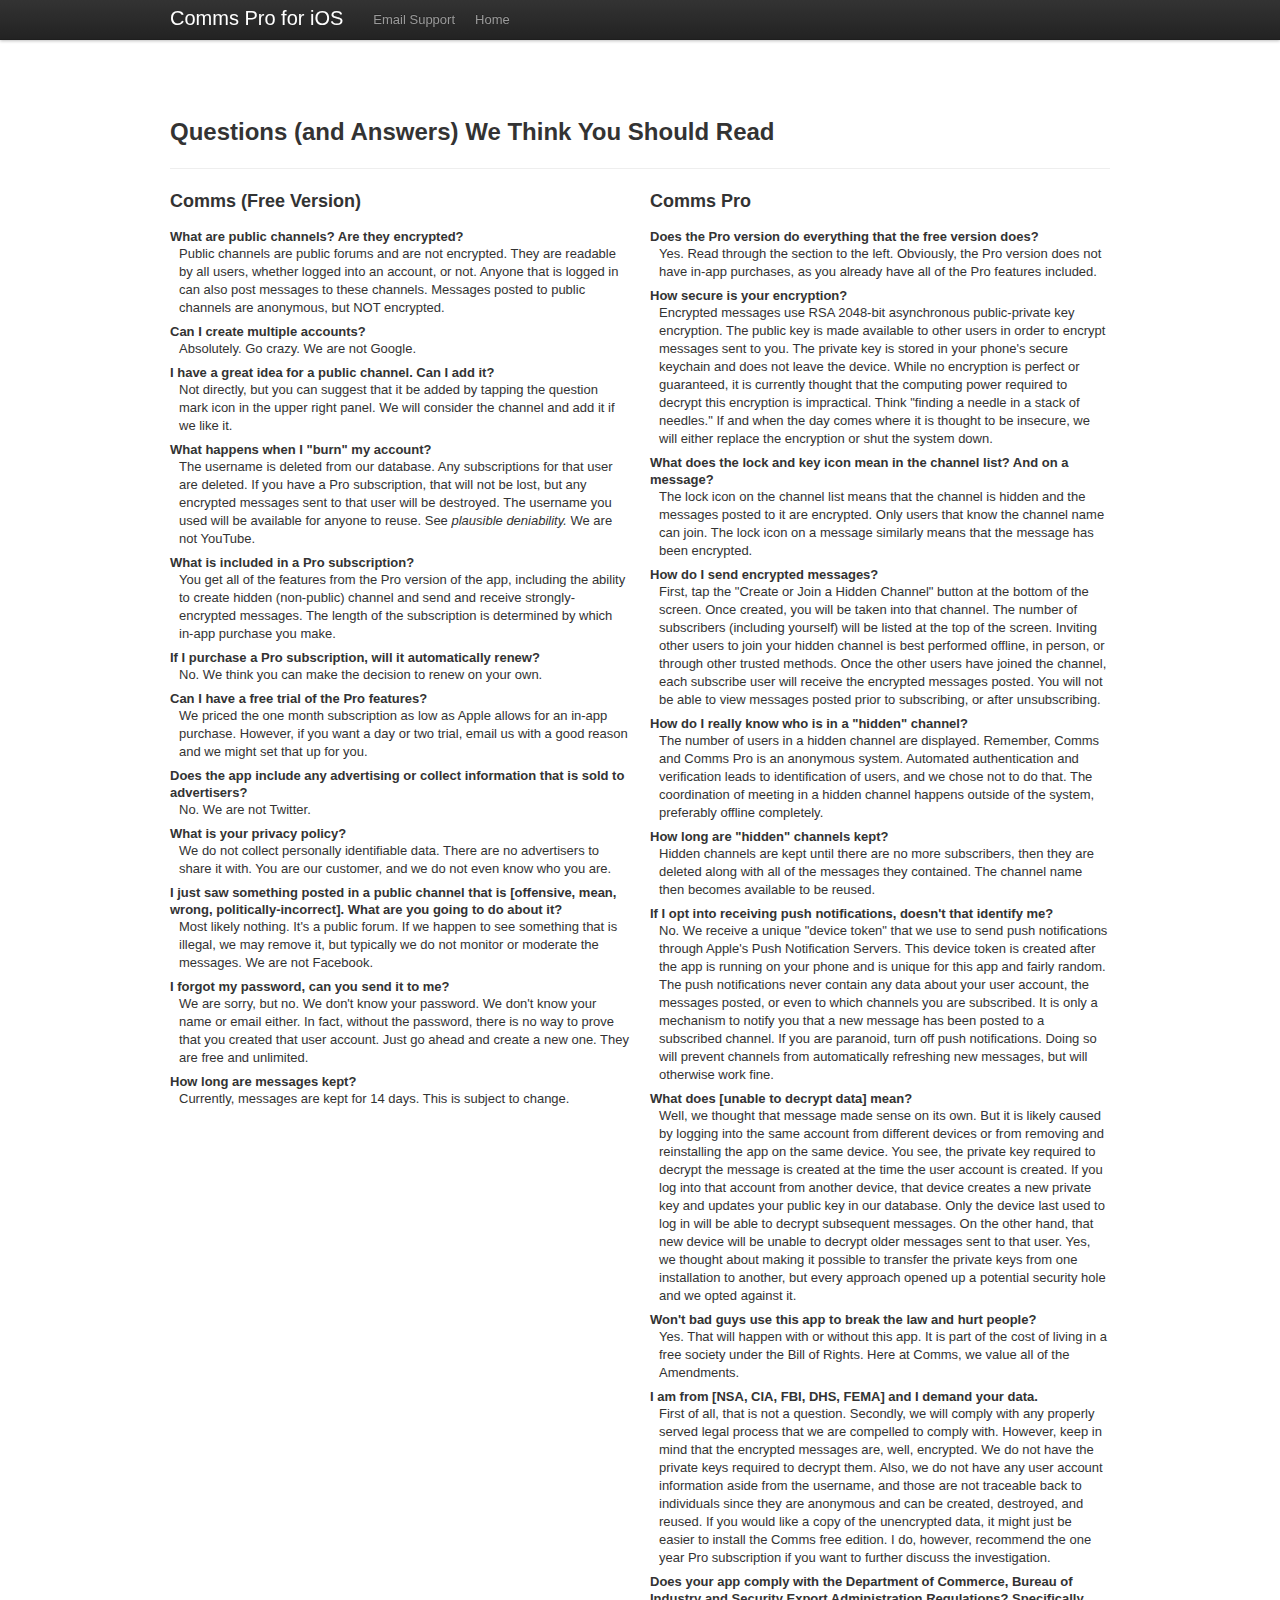
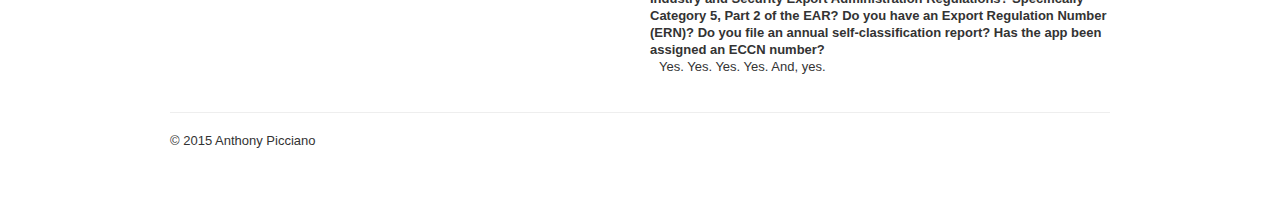
==== CommsParse/public/faq.html @ e3fc97b6 "add parse files" ====
<!DOCTYPE html>
<html lang="en"><head><meta http-equiv="Content-Type" content="text/html; charset=UTF-8">
    <meta charset="utf-8">
    <title>Comms Pro for iOS</title>
    <meta name="description" content="App Support Page">
    <meta name="author" content="Anthony Picciano">

    <!-- Le styles -->
    <link href="./support_files/bootstrap.min.css" rel="stylesheet">
    <style type="text/css">
      body {
        padding-top: 60px;
        padding-bottom: 40px;
      }
    </style>

    <!-- Le HTML5 shim, for IE6-8 support of HTML5 elements -->
    <!--[if lt IE 9]>
      <script src="http://html5shim.googlecode.com/svn/trunk/html5.js"></script>
    <![endif]-->
  <style type="text/css"></style></head>

  <body>

    <div class="navbar navbar-fixed-top">
      <div class="navbar-inner">
        <div class="container">
          <a class="brand" href="./support_files/Hunch.html">Comms Pro for iOS</a>
          <div class="nav-collapse">
            <ul class="nav">
              <li><a href="mailto:commsforios@gmail.com?subject=Help with Comms">Email Support</a></li>
              <li><a href="/">Home</a></li>
            </ul>
          </div><!--/.nav-collapse -->
        </div>
      </div>
    </div>

    <div class="container">
<div class="row">
  <div class="span2" style="float: right">
     <p>
      <a href="https://itunes.apple.com/us/app/comms-pro/idxxxxxxxxx?mt=8&uo=4" target="itunes_store" style="display:inline-block;overflow:hidden;background:url(https://linkmaker.itunes.apple.com/htmlResources/assets/en_us//images/web/linkmaker/badge_appstore-lrg.png) no-repeat;width:135px;height:40px;@media only screen{background-image:url(https://linkmaker.itunes.apple.com/htmlResources/assets/en_us//images/web/linkmaker/badge_appstore-lrg.svg);}"></a>
    </p>
  </div>
</div>


<div class="row">
	<div class="span12">
		<h2>Questions (and Answers) We Think You Should Read</h2>
	</div>
</div>

<hr>

<div class="row">
	<div class="span6">
		<h3>Comms (Free Version)</h3>
		<dl>
			<dt>What are public channels? Are they encrypted?</dt>
			<dd>Public channels are public forums and are not encrypted. They are readable by all users, whether logged into an account, or not. Anyone that is logged in can also post messages to these channels. Messages posted to public channels are anonymous, but NOT encrypted.</dd>
			<dt>Can I create multiple accounts?</dt>
			<dd>Absolutely. Go crazy. We are not Google.
			<dt>I have a great idea for a public channel. Can I add it?<dt>
			<dd>Not directly, but you can suggest that it be added by tapping the question mark icon in the upper right panel. We will consider the channel and add it if we like it.</dd>
			<dt>What happens when I "burn" my account?</dt>
			<dd>The username is deleted from our database. Any subscriptions for that user are deleted. If you have a Pro subscription, that will not be lost, but any encrypted messages sent to that user will be destroyed. The username you used will be available for anyone to reuse. See <i>plausible deniability.</i> We are not YouTube.</dd>
			<dt>What is included in a Pro subscription?</dt>
			<dd>You get all of the features from the Pro version of the app, including the ability to create hidden (non-public) channel and send and receive strongly-encrypted messages. The length of the subscription is determined by which in-app purchase you make.</dd>
			<dt>If I purchase a Pro subscription, will it automatically renew?</dt>
			<dd>No. We think you can make the decision to renew on your own.</dd>
			<dt>Can I have a free trial of the Pro features?</dt>
			<dd>We priced the one month subscription as low as Apple allows for an in-app purchase. However, if you want a day or two trial, email us with a good reason and we might set that up for you.</dd>
			<dt>Does the app include any advertising or collect information that is sold to advertisers?</dt>
			<dd>No. We are not Twitter.</dd>
			<dt>What is your privacy policy?</dt>
			<dd>We do not collect personally identifiable data. There are no advertisers to share it with. You are our customer, and we do not even know who you are.</dd>
			<dt>I just saw something posted in a public channel that is [offensive, mean, wrong, politically-incorrect]. What are you going to do about it?</dt>
			<dd>Most likely nothing. It's a public forum. If we happen to see something that is illegal, we may remove it, but typically we do not monitor or moderate the messages. We are not Facebook.</dd>
			<dt>I forgot my password, can you send it to me?</dt>
			<dd>We are sorry, but no. We don't know your password. We don't know your name or email either. In fact, without the password, there is no way to prove that you created that user account. Just go ahead and create a new one. They are free and unlimited.</dd>
			<dt>How long are messages kept?</dt>
			<dd>Currently, messages are kept for 14 days. This is subject to change.</dd>
		</dl>
	</div>
	
	<div class="span6">
		<h3>Comms Pro</h3>
		<dl>
			<dt>Does the Pro version do everything that the free version does?</dt>
			<dd>Yes. Read through the section to the left. Obviously, the Pro version does not have in-app purchases, as you already have all of the Pro features included.</dd>
			<dt>How secure is your encryption?</dt>
			<dd>Encrypted messages use RSA 2048-bit asynchronous public-private key encryption. The public key is made available to other users in order to encrypt messages sent to you. The private key is stored in your phone's secure keychain and does not leave the device. While no encryption is perfect or guaranteed, it is currently thought that the computing power required to decrypt this encryption is impractical. Think "finding a needle in a stack of needles." If and when the day comes where it is thought to be insecure, we will either replace the encryption or shut the system down.</dd>
			<dt>What does the lock and key icon mean in the channel list? And on a message?</dt>
			<dd>The lock icon on the channel list means that the channel is hidden and the messages posted to it are encrypted. Only users that know the channel name can join. The lock icon on a message similarly means that the message has been encrypted.</dd>
			<dt>How do I send encrypted messages?</dt>
			<dd>First, tap the "Create or Join a Hidden Channel" button at the bottom of the screen. Once created, you will be taken into that channel. The number of subscribers (including yourself) will be listed at the top of the screen. Inviting other users to join your hidden channel is best performed offline, in person, or through other trusted methods. Once the other users have joined the channel, each subscribe user will receive the encrypted messages posted. You will not be able to view messages posted prior to subscribing, or after unsubscribing.</dd>
			<dt>How do I really know who is in a "hidden" channel?</dt>
			<dd>The number of users in a hidden channel are displayed. Remember, Comms and Comms Pro is an anonymous system. Automated authentication and verification leads to identification of users, and we chose not to do that. The coordination of meeting in a hidden channel happens outside of the system, preferably offline completely.</dd>
			<dt>How long are "hidden" channels kept?</dt>
			<dd>Hidden channels are kept until there are no more subscribers, then they are deleted along with all of the messages they contained. The channel name then becomes available to be reused.</dd>
			<dt>If I opt into receiving push notifications, doesn't that identify me?</dt>
			<dd>No. We receive a unique "device token" that we use to send push notifications through Apple's Push Notification Servers. This device token is created after the app is running on your phone and is unique for this app and fairly random. The push notifications never contain any data about your user account, the messages posted, or even to which channels you are subscribed. It is only a mechanism to notify you that a new message has been posted to a subscribed channel. If you are paranoid, turn off push notifications. Doing so will prevent channels from automatically refreshing new messages, but will otherwise work fine.</dd>
			<dt>What does [unable to decrypt data] mean?</dt>
			<dd>Well, we thought that message made sense on its own. But it is likely caused by logging into the same account from different devices or from removing and reinstalling the app on the same device. You see, the private key required to decrypt the message is created at the time the user account is created. If you log into that account from another device, that device creates a new private key and updates your public key in our database. Only the device last used to log in will be able to decrypt subsequent messages. On the other hand, that new device will be unable to decrypt older messages sent to that user. Yes, we thought about making it possible to transfer the private keys from one installation to another, but every approach opened up a potential security hole and we opted against it.</dd>
			<dt>Won't bad guys use this app to break the law and hurt people?</dt>
			<dd>Yes. That will happen with or without this app. It is part of the cost of living in a free society under the Bill of Rights. Here at Comms, we value all of the Amendments.</dd>
			<dt>I am from [NSA, CIA, FBI, DHS, FEMA] and I demand your data.</dt>
			<dd>First of all, that is not a question. Secondly, we will comply with any properly served legal process that we are compelled to comply with. However, keep in mind that the encrypted messages are, well, encrypted. We do not have the private keys required to decrypt them. Also, we do not have any user account information aside from the username, and those are not traceable back to individuals since they are anonymous and can be created, destroyed, and reused. If you would like a copy of the unencrypted data, it might just be easier to install the Comms free edition. I do, however, recommend the one year Pro subscription if you want to further discuss the investigation.</dd>
			<dt>Does your app comply with the Department of Commerce, Bureau of Industry and Security Export Administration Regulations? Specifically Category 5, Part 2 of the EAR? Do you have an Export Regulation Number (ERN)? Do you file an annual self-classification report? Has the app been assigned an ECCN number?</dt>
			<dd>Yes. Yes. Yes. Yes. And, yes.</dd>
		</dl>
	</div>
</div>

      <hr>

      <footer>
        <p>© 2015 Anthony Picciano</p>
      </footer>

    </div> <!-- /container -->

    <script src="./support_files/jquery.min.js"></script>
    <script src="./support_files/bootstrap.min.js"></script>

</body></html>
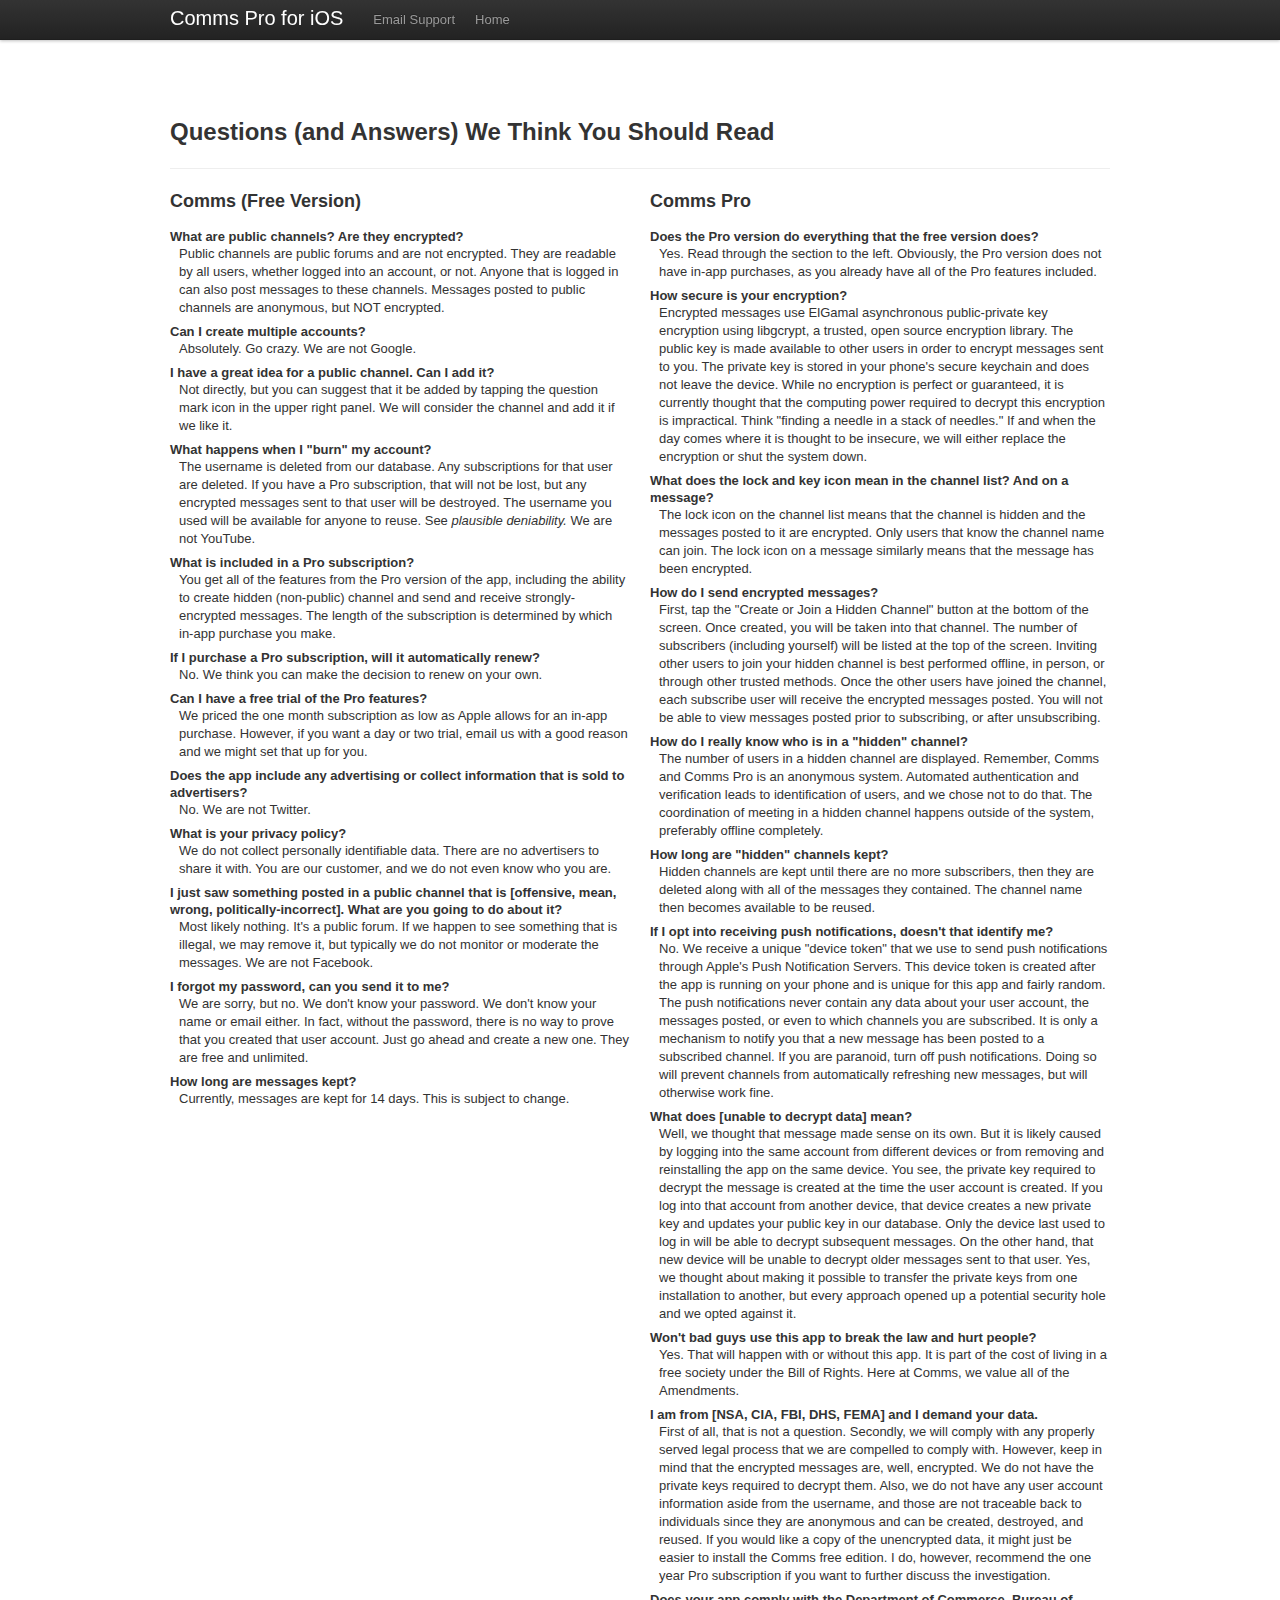
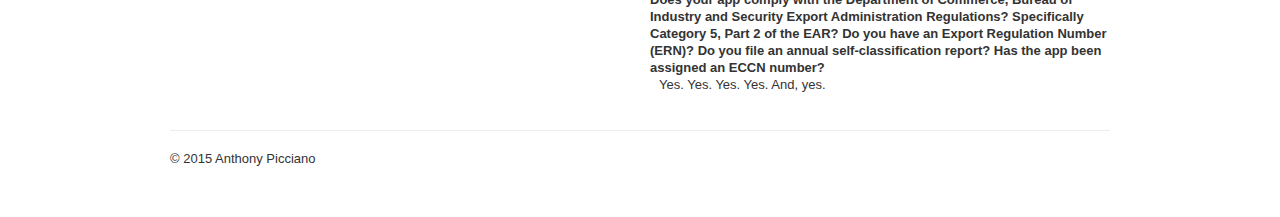
==== commit 220a38b7: "remove message after failed sign up" ====
--- a/CommsParse/public/faq.html
+++ b/CommsParse/public/faq.html
@@ -40,7 +40,7 @@
 <div class="row">
   <div class="span2" style="float: right">
      <p>
-      <a href="https://itunes.apple.com/us/app/comms-pro/idxxxxxxxxx?mt=8&uo=4" target="itunes_store" style="display:inline-block;overflow:hidden;background:url(https://linkmaker.itunes.apple.com/htmlResources/assets/en_us//images/web/linkmaker/badge_appstore-lrg.png) no-repeat;width:135px;height:40px;@media only screen{background-image:url(https://linkmaker.itunes.apple.com/htmlResources/assets/en_us//images/web/linkmaker/badge_appstore-lrg.svg);}"></a>
+      <a href="https://itunes.apple.com/us/app/comms-pro/id967620149?mt=8&uo=4" target="itunes_store" style="display:inline-block;overflow:hidden;background:url(https://linkmaker.itunes.apple.com/htmlResources/assets/en_us//images/web/linkmaker/badge_appstore-lrg.png) no-repeat;width:135px;height:40px;@media only screen{background-image:url(https://linkmaker.itunes.apple.com/htmlResources/assets/en_us//images/web/linkmaker/badge_appstore-lrg.svg);}"></a>
     </p>
   </div>
 </div>
@@ -91,7 +91,7 @@
 			<dt>Does the Pro version do everything that the free version does?</dt>
 			<dd>Yes. Read through the section to the left. Obviously, the Pro version does not have in-app purchases, as you already have all of the Pro features included.</dd>
 			<dt>How secure is your encryption?</dt>
-			<dd>Encrypted messages use RSA 2048-bit asynchronous public-private key encryption. The public key is made available to other users in order to encrypt messages sent to you. The private key is stored in your phone's secure keychain and does not leave the device. While no encryption is perfect or guaranteed, it is currently thought that the computing power required to decrypt this encryption is impractical. Think "finding a needle in a stack of needles." If and when the day comes where it is thought to be insecure, we will either replace the encryption or shut the system down.</dd>
+			<dd>Encrypted messages use ElGamal asynchronous public-private key encryption using libgcrypt, a trusted, open source encryption library. The public key is made available to other users in order to encrypt messages sent to you. The private key is stored in your phone's secure keychain and does not leave the device. While no encryption is perfect or guaranteed, it is currently thought that the computing power required to decrypt this encryption is impractical. Think "finding a needle in a stack of needles." If and when the day comes where it is thought to be insecure, we will either replace the encryption or shut the system down.</dd>
 			<dt>What does the lock and key icon mean in the channel list? And on a message?</dt>
 			<dd>The lock icon on the channel list means that the channel is hidden and the messages posted to it are encrypted. Only users that know the channel name can join. The lock icon on a message similarly means that the message has been encrypted.</dd>
 			<dt>How do I send encrypted messages?</dt>
